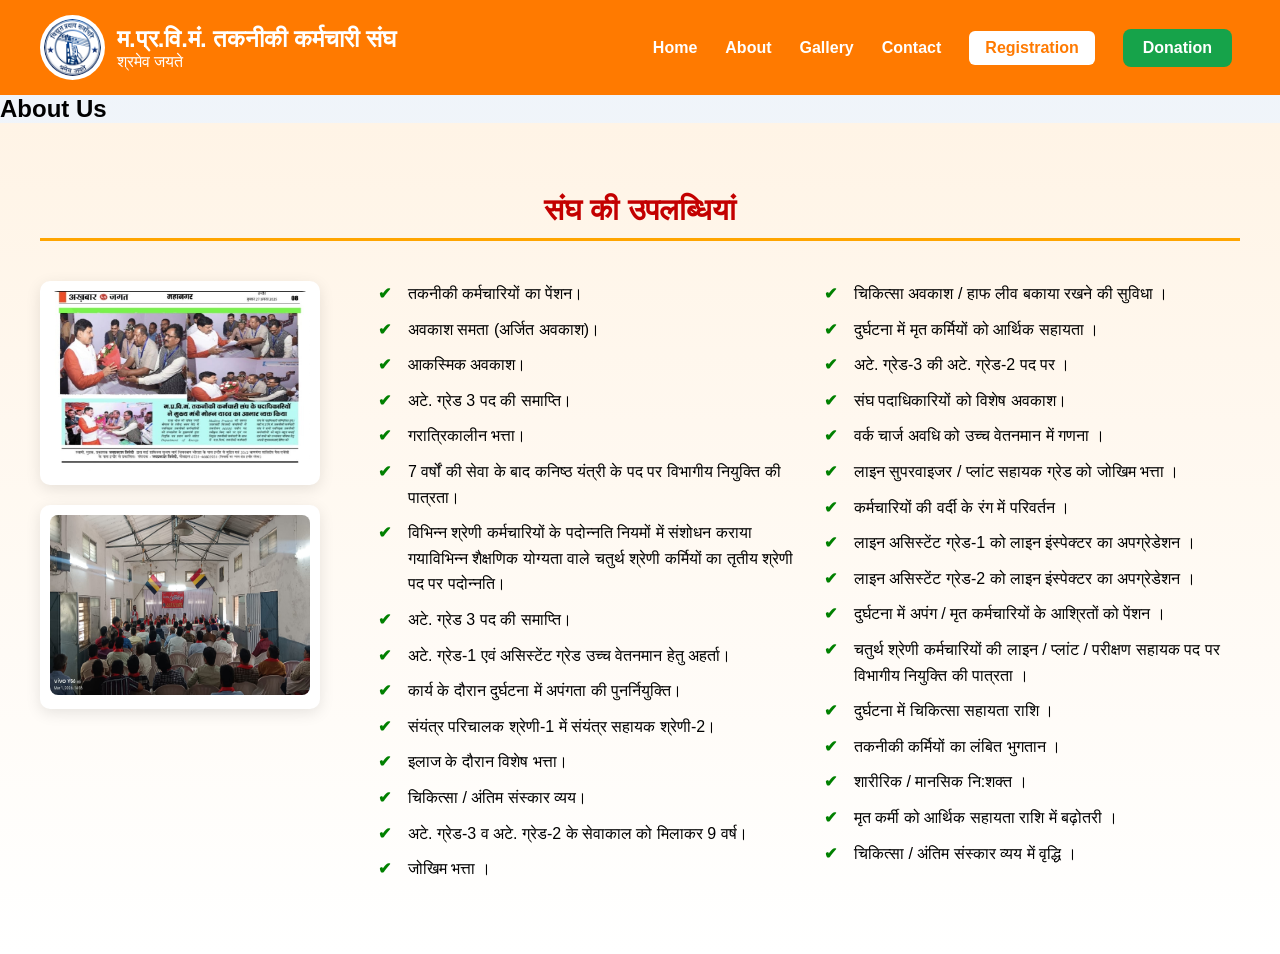
==== about.html @ b8887fcb "Added mpvmtks website files" ====
<!DOCTYPE html>
<html lang="hi">

<head>

<meta charset="UTF-8">
<title>About Us</title>

<link rel="stylesheet" href="style.css">

<meta name="viewport" content="width=device-width, initial-scale=1">

</head>

<body>

<header class="header">

<div class="logo-area">

<img src="images/logo.png">

<div>
<h2>म.प्र.वि.मं. तकनीकी कर्मचारी संघ</h2>
<p>श्रमेव जयते</p>
</div>

</div>

<nav>

<a href="index.html">Home</a>
<a href="about.html">About</a>
<a href="gallery.html">Gallery</a>
<a href="contact.html">Contact</a>
<a href="registration.html" class="register-btn">Registration</a>
<a href="donation.html" class="donation-btn">Donation</a>

</nav>

</header>



<!-- PAGE HEADER -->

<section class="page-header">



<h1>About Us</h1>

</section>



<!-- ABOUT CONTENT -->

<section class="achievement-section">

<h2 class="achievement-title">
संघ की उपलब्धियां
</h2>

<div class="achievement-wrapper">

<!-- LEFT IMAGES -->

<div class="achievement-images">

<div class="image-card">
<img src="images/achievement1.jpg">
</div>

<div class="image-card">
<img src="images/achievement2.jpg">
</div>

</div>


<!-- RIGHT SCROLL BOX -->

<ul class="achievement-list">

<li>तकनीकी कर्मचारियों का पेंशन।</li>

<li>अवकाश समता (अर्जित अवकाश)।</li>

<li>आकस्मिक अवकाश।</li>

<li>अटे. ग्रेड 3 पद की समाप्ति।</li>

<li>गरात्रिकालीन भत्ता।</li>

<li>7 वर्षों की सेवा के बाद कनिष्ठ यंत्री के पद पर विभागीय नियुक्ति की पात्रता।</li>

<li>विभिन्न श्रेणी कर्मचारियों के पदोन्नति नियमों में संशोधन कराया गयाविभिन्न शैक्षणिक योग्यता वाले चतुर्थ श्रेणी कर्मियों का तृतीय श्रेणी पद पर पदोन्नति।</li>

<li>अटे. ग्रेड 3 पद की समाप्ति।</li>

<li>अटे. ग्रेड-1 एवं असिस्टेंट ग्रेड उच्च वेतनमान हेतु अहर्ता।</li>

<li>कार्य के दौरान दुर्घटना में अपंगता की पुनर्नियुक्ति।</li>

<li>संयंत्र परिचालक श्रेणी-1 में संयंत्र सहायक श्रेणी-2।</li>

<li>इलाज के दौरान विशेष भत्ता।</li>

<li>चिकित्सा / अंतिम संस्कार व्यय।</li>

<li>अटे. ग्रेड-3 व अटे. ग्रेड-2 के सेवाकाल को मिलाकर 9 वर्ष।</li>

<li>जोखिम भत्ता ।</li>

<li>चिकित्सा अवकाश / हाफ लीव बकाया रखने की सुविधा ।</li>

<li>दुर्घटना में मृत कर्मियों को आर्थिक सहायता ।</li>

<li>अटे. ग्रेड-3 की अटे. ग्रेड-2 पद पर ।</li>

<li> संघ पदाधिकारियों को विशेष अवकाश।</li>

<li>वर्क चार्ज अवधि को उच्च वेतनमान में गणना ।</li>

<li>लाइन सुपरवाइजर / प्लांट सहायक ग्रेड को जोखिम भत्ता ।</li>

<li>कर्मचारियों की वर्दी के रंग में परिवर्तन ।</li>

<li>लाइन असिस्टेंट ग्रेड-1 को लाइन इंस्पेक्टर का अपग्रेडेशन ।</li>

<li>लाइन असिस्टेंट ग्रेड-2 को लाइन इंस्पेक्टर का अपग्रेडेशन ।</li>

<li>दुर्घटना में अपंग / मृत कर्मचारियों के आश्रितों को पेंशन ।</li>

<li>चतुर्थ श्रेणी कर्मचारियों की लाइन / प्लांट / परीक्षण सहायक पद पर विभागीय नियुक्ति की पात्रता ।</li>

<li>दुर्घटना में चिकित्सा सहायता राशि ।</li>

<li>तकनीकी कर्मियों का लंबित भुगतान ।</li>

<li>शारीरिक / मानसिक नि:शक्त ।</li>

<li>मृत कर्मी को आर्थिक सहायता राशि में बढ़ोतरी ।</li>

<li>चिकित्सा / अंतिम संस्कार व्यय में वृद्धि ।</li>


</ul>

</div>

</section>


</body>
</html>
---- style.css ----
*{
margin:0;
padding:0;
box-sizing:border-box;
font-family:Arial;
}

body{

  background: linear-gradient(
      to bottom,
      #eef3f9,
      #ffffff
  );
  
}

/* Mobile Open Button */

.mobile-open-btn {

display: none;

margin-top: 10px;

padding: 12px;

text-align: center;

background: #ff7a00;

color: white;

font-weight: bold;

border-radius: 8px;

text-decoration: none;

}

/* Only Mobile */

@media(max-width:768px){

iframe {

display: none;

}

.mobile-open-btn {

display: block;

}

}


/* ===== FINAL HOVER GAP FIX (MOST IMPORTANT) ===== */

/* invisible bridge banayega mouse ke liye */

.dropdown::after {

content: "";

position: absolute;

top: 100%;

left: 0;

width: 100%;

height: 15px;

/* invisible bridge */

background: transparent;

}


/* ===== FINAL SAFE DROPDOWN FIX ===== */

nav .dropdown{
position:relative;
}

nav .dropdown-content{

display:none;

position:absolute;

top:100%;
left:0;

background:rgba(0,0,0,0.85);

min-width:180px;

border-radius:6px;

z-index:99999;

}

/* Hover stable */

nav .dropdown:hover .dropdown-content{
display:block;
}

/* Gap remove */

nav .dropdown-content a{
display:block;
padding:10px 14px;
color:white;
text-decoration:none;
white-space:nowrap;
}
/* ===== STRONG DROPDOWN FIX ===== */

.dropdown {
position: relative;
display: inline-block;
}

/* dropdown button */

.dropbtn {
cursor: pointer;
display: inline-block;
}

/* dropdown content */

.dropdown-content {

display: none;

position: absolute;

top: 100%;   /* direct niche */

left: 0;

min-width: 180px;

background: rgba(0,0,0,0.8);

border-radius: 6px;

z-index: 9999;

/* IMPORTANT: gap remove */

padding-top: 0;
margin-top: 0;

}

/* hover open */

.dropdown:hover .dropdown-content {

display: block;

}

/* link styling */

.dropdown-content a {

display: block;

padding: 10px 14px;

color: white;

text-decoration: none;

}

/* hover effect */

.dropdown-content a:hover {

background: rgba(255,255,255,0.2);

}
  
  
/* ===== DROPDOWN HOVER STABLE FIX ===== */

nav .dropdown {
position: relative;
display: inline-block;
}

/* IMPORTANT: gap remove karega */

nav .dropdown-content {

display: none;

position: absolute;

top: 100%;   /* direct niche */
left: 0;

margin-top: 0;  /* gap remove */

min-width: 180px;

background: rgba(0,0,0,0.7);

border-radius: 6px;

z-index: 9999;

}

/* Hover stable */

nav .dropdown:hover .dropdown-content {
display: block;
}

/* Link styling */

nav .dropdown-content a {

display: block;

padding: 10px 14px;

color: white;

text-decoration: none;

white-space: nowrap;

}

/* Hover color */

nav .dropdown-content a:hover {

background: rgba(255,255,255,0.2);

}
  
/* ===== NAVBAR FINAL FIX ===== */

/* nav ko single line me force karega */

nav {

display: flex;
align-items: center;
justify-content: flex-end;
gap: 14px;

}

/* dropdown ko same line me rakhega */

nav .dropdown {

display: inline-flex;
align-items: center;
position: relative;

}

/* dropdown box proper niche aaye */

nav .dropdown-content {

display: none;

position: absolute;

top: 100%;
left: 0;

min-width: 180px;

background: rgba(0,0,0,0.6);

backdrop-filter: blur(6px);

border-radius: 6px;

z-index: 9999;

}

/* hover show */

nav .dropdown:hover .dropdown-content {

display: block;

}

/* buttons ko move hone se roke */

.register-btn,
.donation-btn {

white-space: nowrap;

}
  
/* ===== UNION BOOK DROPDOWN FIX (NEW CSS ONLY) ===== */

/* dropdown ko alag spacing dena */

nav .dropdown {
position: relative;
margin-left: 10px;
}

/* dropdown box proper niche aaye */

nav .dropdown-content {

display: none;

position: absolute;

top: 38px;   /* niche show hoga */
left: 0;

min-width: 180px;

background: rgba(0,0,0,0.6);

backdrop-filter: blur(6px);

border-radius: 6px;

z-index: 9999;

}

/* hover par show */

nav .dropdown:hover .dropdown-content {
display: block;
}

/* overlap stop karne ke liye spacing */

nav a,
nav .dropdown {
margin-right: 8px;
}

/* ===== MOBILE FIX ===== */

@media(max-width:768px){

nav {
flex-wrap: wrap;
}

/* mobile me dropdown click se open */

nav .dropdown:active .dropdown-content {
display: block;
}

}
  
  
/* Dropdown container */

.dropdown-content {
display: none;
position: absolute;

background: rgba(255,255,255,0.1); /* transparent */
backdrop-filter: blur(6px);

min-width: 180px;

border-radius: 6px;

box-shadow: 0px 8px 16px rgba(0,0,0,0.2);
}

.dropdown-content a {
color: white;
padding: 10px 14px;
display: block;
text-decoration: none;
}

.dropdown-content a:hover {
background: rgba(255,255,255,0.2);
}
/* Show on hover */

.dropdown:hover .dropdown-content {
display: block;
}

}

.video-slider {
    position: relative;
    overflow: hidden;
    padding: 20px 40px;
}

.video-track {
    display: flex;
    transition: transform 0.5s ease;
}

.video-item {
    min-width: 300px;
    margin-right: 20px;
}

.video-item video {
    width: 100%;
    height: 200px;
    object-fit: contain;
    background: black;
    border-radius: 10px;
}

/* Buttons */

.video-prev,
.video-next {
    position: absolute;
    top: 50%;
    transform: translateY(-50%);
    background: #c30000;
    color: white;
    border: none;
    font-size: 24px;
    padding: 10px 15px;
    cursor: pointer;
    border-radius: 50%;
}

.video-prev {
    left: 5px;
}

.video-next {
    right: 5px;
}
.video-container {
    display: grid;
    grid-template-columns: repeat(auto-fit, minmax(280px, 1fr));
    gap: 25px;
}

/* Video full दिखे — crop नहीं होगा */
.video-container video {
    width: 100%;
    height: 220px;          /* same height */
    object-fit: contain;    /* पूरा video दिखेगा */
    background: black;      /* side में black आएगा */
    border-radius: 10px;
}

/* About Section Highlight Box */

.about {
    background: #c30000;        /* light background */
    padding: 40px 20px;
    text-align: center;
}

/* Heading style */
.about-title {
    color: #c30000;
    font-size: 28px;
    font-weight: bold;
    margin-bottom: 5px;
}

/* Red underline */


/* Paragraph highlight box */
.about p {
    max-width: 900px;
    margin: auto;
    background: #ffffff;
    padding: 20px 25px;
    border-radius: 10px;

    /* highlight effect */
    box-shadow: 0 4px 12px rgba(0,0,0,0.1);

    font-size: 16px;
    line-height: 1.8;
    text-align: justify;
}

.about-title {
    color: #c30000;   /* red color */
    font-weight: bold;
}

/* हमारे बारे में वाली line */
.about .title-line {
    width: 120px;
    height: 4px;
    background: #c30000;
    margin: 8px 0 20px 0;   /* auto हटाया — left align */
    border-radius: 2px;
}
.title-line {
    width: 120px;
    height: 4px;
    background: #c30000;   /* same red color */
    margin: 8px auto 20px;
    border-radius: 2px;
}

/* प्रमुख मांगे जैसा same color */

.demand-title {
    color: #ff6600;
    font-weight: bold;
}

/* संघ की उपलब्धियां */
.achievement-title {
    color: #c30000 !important;
    font-weight: bold;
}

/* हमारी कार्य टीम */
.team-title {
    color: #c30000 !important;
    font-weight: bold;
}

/* प्रमुख मांगे वाला color (same style use करें) */
.demand-title {
    color: #ff6600;      /* orange color */
    font-weight: bold;
}

/* संघ की उपलब्धियां — same color */
.achievement-title {
    color: #c30000;      /* same as demand */
    font-weight: bold;
}

/* हमारी कार्य टीम — same color */
.team-title {
    color: #c30000;      /* same as demand */
    font-weight: bold;
}

/* ===== Video Section Same Theme ===== */

.video-section {

background: #d9cfc1;   /* same beige background */
padding: 70px 40px;

}

.video-title {

color: #c30000;   /* same red heading */
font-size: 30px;
font-weight: bold;
text-align: center;

}

/* Orange line नीचे */

.video-title::after {

content:"";
display:block;

width:100%;
height:5px;

background:#ff7a00;

margin-top:12px;

}

/* ===== Photo Gallery Same Theme ===== */

.gallery {

background: #d9cfc1;   /* same background */

}

.gallery h2 {

color: #c30000;   /* red heading */
font-size: 30px;
font-weight: bold;

}

.gallery h2::after {

content:"";
display:block;

width:100%;
height:5px;

background:#ff7a00;

margin-top:12px;

}

/* ===== Activities Heading Same Color as Demand ===== */

.activities {

background: #d9cfc1;   /* same beige background */
padding: 70px 40px;

}

.activity-title {

color: #c30000;   /* red text */
text-align: center;
font-size: 30px;
font-weight: bold;

}

.activity-title::after {

content:"";
display:block;

width:100%;
height:5px;

background:#ff7a00;  /* orange line */

margin-top:12px;

}

.gallery h2::after{
content:"";
display:block;

width:100%;
height:5px;

background:#ff7a00;

margin-top:12px;
border-radius:2px;
}

.activity-subtitle {
text-align: center;
margin-bottom: 20px;
}

.orange-line {
display: block;
color: orange;
font-weight: bold;
font-size: 18px;
margin-bottom: 5px;
}

.orange-line-hindi {
display: block;
color: orange;
font-weight: bold;
font-size: 16px;
}

/* ===== Gallery White Shadow Frame ===== */

.gallery-grid img {

  width: 100%;
  height: 250px;

  object-fit: cover;

  border-radius: 12px;

  padding: 8px;           /* ⭐ White frame */

  background: white;      /* ⭐ White border look */

  box-shadow: 0 6px 18px rgba(0,0,0,0.15);

  transition: transform 0.3s ease,
              box-shadow 0.3s ease;

  cursor: pointer;

}


/* Hover Effect */

.gallery-grid img:hover {

  transform: scale(1.05);

  box-shadow: 0 12px 30px rgba(0,0,0,0.25);

}

/* TOP BAR */

.top-bar{
background:#111;
color:white;
display:flex;
justify-content:space-between;
align-items:center;
padding:16px 40px;
font-size:16px;
}

.activity-slider {
    position: relative;
    overflow: hidden;
    width: 100%;
}

.top-left,
.top-right{
display:flex;
align-items:center;
gap:8px;
}


/* HEADER */

.header{
display:flex;
justify-content:space-between;
align-items:center;
padding:15px 40px;
background:#ff7a00;
color:white;
}

.logo-area{
display:flex;
align-items:center;
gap:12px;
}

.logo-area img{
height:65px;
width:auto;
background:white;
padding:4px;
border-radius:50%;
}

nav{
display:flex;
align-items:center;
gap:20px;
}

nav a{
color:white;
text-decoration:none;
font-weight:bold;
font-size:16px;
}

/* Buttons */

.register-btn{
background:white;
color:#ff7a00;
padding:8px 16px;
border-radius:6px;
}

.register-btn:hover{
background:#ffe5cc;
}

.donation-btn{
background:#16a34a;
color:white;
padding:10px 20px;
border-radius:8px;
text-decoration:none;
font-weight:bold;
}

.donation-btn:hover{
background:#15803d;
}


/* SLIDER */

.slider{
width:100%;
overflow:hidden;
}

.slides img{
width:100%;
height:450px;
object-fit:cover;
display:none;
}

.slides img:first-child{
display:block;
}


/* ABOUT */

.about{
padding:60px;
text-align:center;
background:white;
}

.about h2{
color:#ff7a00;
margin-bottom:15px;
}

.achievement-list {
  list-style: none;
  padding-left: 0;
}

.achievement-list li {
  position: relative;
  padding-left: 28px;
  margin-bottom: 10px;
}

.achievement-list li::before {
  content: "✔";
  position: absolute;
  left: 0;
  color: green;
  font-weight: bold;
}

/* ===== Achievement Section ===== */

/* ===== Achievement Section Orange Theme ===== */

.achievement-section{

  padding:70px 40px;

  background: linear-gradient(
      to bottom,
      #fff4e6,
      #ffffff
  );

}

.achievement-title {
  text-align: center;
  font-size: 26px;
  color: #c40000;
  margin-bottom: 30px;
  border-bottom: 3px solid orange;
  padding-bottom: 10px;
}

.achievement-wrapper {
  display: flex;
  gap: 40px;
  max-width: 1200px;
  margin: auto;
}

/* LEFT IMAGES */

.achievement-images {
  flex: 1;
}

.image-card {
  background: white;
  padding: 10px;
  border-radius: 12px;
  margin-bottom: 25px;
  box-shadow: 0 4px 10px rgba(0,0,0,0.1);
}

.image-card img {
  width: 100%;
  border-radius: 10px;
}

/* RIGHT BOX */

.achievement-content {
  flex: 2;
  background: #eeeeee;
  padding: 20px;
  border-radius: 12px;

  height: 420px;   /* Scroll height */
  overflow-y: auto;  /* Scroll enable */

  box-shadow: 0 4px 10px rgba(0,0,0,0.1);
}

/* MULTI COLUMN LIST */

.achievement-list {
  list-style: none;
  padding: 0;

  column-count: 2;  /* ⭐ 2 Column */
  column-gap: 30px;
}

.achievement-list li {
  break-inside: avoid;

  position: relative;
  padding-left: 26px;
  margin-bottom: 12px;

  line-height: 1.6;
}

.achievement-list li::before {
  content: "✔";
  position: absolute;
  left: 0;
  color: orange;
  font-weight: bold;
}

.image-card {
  width: 280px;
}

.image-card img {
  height: 180px;
}

/* Scroll Style */

.achievement-content::-webkit-scrollbar {
  width: 6px;
}

.achievement-content::-webkit-scrollbar-thumb {
  background: orange;
  border-radius: 10px;
}

/* ===== Achievement Section ===== */

/* ===== Achievement Section Orange Theme ===== */

.achievement-section{

  padding:70px 40px;

  background: linear-gradient(
      to bottom,
      #fff4e6,
      #ffffff
  );

}



.achievement-title {
  text-align: center;
  font-size: 30px;
  color: #003366;
  margin-bottom: 40px;
  font-weight: bold;
}

.achievement-wrapper {
  display: flex;
  gap: 40px;
  max-width: 1200px;
  margin: auto;
  align-items: flex-start;
}

/* Images */

.achievement-images {
  flex: 1;
}

.image-card {
  margin-bottom: 20px;
  overflow: hidden;
  border-radius: 12px;
}

.image-card img {
  width: 100%;
  border-radius: 12px;
  transition: 0.3s;
}

.image-card img:hover {
  transform: scale(1.05);
}

/* Content */

.achievement-content {
  flex: 2;
}

/* List Style */

.achievement-list {
  list-style: none;
  padding: 0;
}

.achievement-list li {
  position: relative;
  padding-left: 30px;
  margin-bottom: 14px;
  font-size: 16px;
  line-height: 1.6;
}

.achievement-list li::before {
  content: "✔";
  position: absolute;
  left: 0;
  color: green;
  font-weight: bold;
}



/* VIDEO SECTION */

.video-section{
padding:60px 20px;
background:#f7f7f7;
text-align:center;
}

.video-title{
font-size:28px;
color:#c30000;
margin-bottom:30px;
}

.video-container{
display:flex;
justify-content:center;
gap:30px;
flex-wrap:wrap;
}

.video-container video{
width:420px;
border-radius:10px;
box-shadow:0 8px 20px rgba(0,0,0,0.15);
}


/* ACTIVITIES */

.activities{
padding:80px 40px;
background:#f8f8f8;
text-align:center;
}

.activity-title{
font-size:32px;
margin-bottom:50px;
position:relative;
}

.activity-title::after{
content:"";
display:block;

width:100%;        /* ⭐ Full width */
height:5px;

background:#ff7a00;

margin-top:12px;
border-radius:2px;
}

.activity-container{
display:flex;
justify-content:center;
gap:35px;
flex-wrap:wrap;
}

.activity{
background:white;
width:320px;
padding:20px;
border-radius:12px;
box-shadow:0 6px 20px rgba(0,0,0,0.08);
transition:0.3s;
}

.activity:hover{
transform:translateY(-8px);
box-shadow:0 10px 30px rgba(0,0,0,0.15);
}

.activity img {
    width: 100%;
    height: 200px;
    object-fit: cover;
}

.activity-img img{
width:100%;
height:200px;
object-fit:cover;
transition:0.4s;
}

.activity:hover img{
transform:scale(1.1);
}

.activity h3{
font-size:20px;
margin-bottom:8px;
color:#333;
}

.activity p{
font-size:15px;
color:#666;
}


/* GALLERY */

.gallery{
padding:60px;
text-align:center;
background:white;
}

.gallery-grid{
display:grid;
grid-template-columns:repeat(3,1fr);
gap:20px;
margin-top:30px;
}

.gallery-grid img{
width:100%;
height:250px;
object-fit:cover;
border-radius:8px;
}


/* DEMAND SECTION */

/* ===== Demand Section Premium Background ===== */

.demand-section{

  padding:70px 40px;

  background: linear-gradient(
      to bottom,
      #fff4e6,
      #ffffff
  );

}

.demand-title{
text-align:center;
font-size:30px;
color:#c30000;
margin-bottom:40px;
border-bottom:3px solid #ff7a00;
padding-bottom:12px;
}

.demand-wrapper{
display:grid;
grid-template-columns:420px 1fr;
gap:40px;
max-width:1300px;
margin:auto;
}

.demand-images{
display:flex;
flex-direction:column;
gap:25px;
}

.image-card{
background:white;
padding:10px;
border-radius:10px;
box-shadow:0 4px 15px rgba(0,0,0,0.1);
}

.image-card img{
width:100%;
border-radius:8px;
}

.demand-content{
background:white;
padding:30px;
border-radius:10px;
box-shadow:0 5px 20px rgba(0,0,0,0.08);
}

.demand-list{
list-style:none;
padding:0;
margin:0;
}

.demand-list li{
position:relative;
padding-left:28px;
margin-bottom:16px;
line-height:1.7;
font-size:16px;
color:#333;
text-align:justify;
}

.demand-list li::before{
content:"✔";
position:absolute;
left:0;
top:2px;
color:#ff7a00;
font-weight:bold;
}


/* TEAM */

.team-section{
padding:70px 40px;
background:#f7f7f7;
text-align:center;
}

.team-title{
font-size:32px;
margin-bottom:40px;
}

.team-container{
display:grid;
grid-template-columns:repeat(4,1fr);
gap:30px;
max-width:1300px;
margin:auto;
}

.team-card{
background:white;
padding:30px;
border-radius:10px;
box-shadow:0 5px 20px rgba(0,0,0,0.08);
transition:0.3s;
}

.team-card:hover{
transform:translateY(-5px);
}

.team-card img{
width:140px;
height:140px;
border-radius:50%;
object-fit:cover;
margin-bottom:15px;
}

.team-card h3{
font-size:18px;
margin-bottom:5px;
}

.team-card p{
font-size:14px;
color:#666;
}


/* FOOTER */

footer{
background:#222;
color:white;
text-align:center;
padding:20px;
margin-top:40px;
}


/* QR */

#qrcode{
display:flex;
justify-content:center;
align-items:center;
margin-top:15px;
}


/* ================= MOBILE ================= */

@media(max-width:900px){

.top-bar{
flex-direction:column;
gap:5px;
text-align:center;
}

.header{
flex-direction:column;
gap:10px;
text-align:center;
}

nav{
flex-wrap:wrap;
justify-content:center;
}

.slides img{
height:250px;
}

.gallery-grid{
grid-template-columns:1fr 1fr;
}

.demand-wrapper{
grid-template-columns:1fr;
}

.team-container{
grid-template-columns:repeat(2,1fr);
}

.video-container video{
width:100%;
}

.about{
padding:40px 20px;
}

.activities{
padding:60px 20px;
}

.gallery{
padding:40px 20px;
}



.team-section{
padding:50px 20px;
}

}

/* ABOUT PAGE */

.about-container{
display:flex;
gap:40px;
align-items:flex-start;
max-width:1200px;
margin:auto;
padding:40px 20px;
}

.about-images{
flex:1;
display:grid;
grid-template-columns:1fr;
gap:15px;
}

.about-images img{
width:100%;
border-radius:10px;
}

.about-text{
flex:1;
}

.achievement-list{
padding-left:18px;
}

.achievement-list li{
margin-bottom:10px;
line-height:1.6;
}


/* MOBILE */

@media(max-width:768px){

.about-container{
flex-direction:column;
padding:20px;
}

.about-images{
grid-template-columns:1fr;
}

.about-text h2{
font-size:20px;
}

.achievement-list li{
font-size:15px;
}

.page-header{
padding:20px;
text-align:center;
}

.breadcrumb{
font-size:14px;
}

}

/* GALLERY PAGE */

.gallery-container{
max-width:1200px;
margin:auto;
padding:40px 20px;

display:grid;
grid-template-columns:repeat(3,1fr);
gap:20px;
}

.gallery-container img{
width:100%;
height:220px;
object-fit:cover;
border-radius:10px;
transition:0.3s;
cursor:pointer;
}

.gallery-container img:hover{
transform:scale(1.05);
}


/* TABLET */

@media(max-width:900px){

.gallery-container{
grid-template-columns:repeat(2,1fr);
}

}


/* MOBILE */

@media(max-width:600px){

.gallery-container{
grid-template-columns:1fr;
padding:20px;
}

.gallery-container img{
height:auto;
}

.page-header{
text-align:center;
padding:20px;
}

}

@media(max-width:500px){

.gallery-grid{
grid-template-columns:1fr;
}

.team-container{
grid-template-columns:1fr;
}

nav a{
font-size:14px;
}

.logo-area img{
height:55px;
}

}

/* CONTACT PAGE */

.contact-section{
padding:40px 20px;
background:#fff5eb;
}

.contact-container{
max-width:1100px;
margin:auto;
display:flex;
gap:40px;
}

.contact-info{
flex:1;
background:white;
padding:25px;
border-radius:10px;
box-shadow:0 8px 20px rgba(0,0,0,0.05);
}

.contact-info h2{
color:#ff7a00;
margin-bottom:10px;
}

.contact-form{
flex:1;
background:white;
padding:25px;
border-radius:10px;
box-shadow:0 8px 20px rgba(0,0,0,0.05);
}

.contact-form h2{
color:#ff7a00;
margin-bottom:15px;
}

.contact-form form{
display:flex;
flex-direction:column;
gap:12px;
}

.contact-form input,
.contact-form textarea{
padding:12px;
border:1px solid #ccc;
border-radius:6px;
font-size:14px;
}

.contact-form textarea{
height:120px;
resize:none;
}

.contact-form button{
background:#ff7a00;
color:white;
border:none;
padding:14px;
border-radius:8px;
font-size:16px;
cursor:pointer;
}

.contact-form button:hover{
background:#e66900;
}

.activity-slider {
    display: flex;
    align-items: center;
    position: relative;
    overflow: hidden;
}

.activity-track {
    display: flex;
    transition: transform 0.5s ease;
}

/* ❌ पुराना remove करो */
/*
.activity {
    min-width: 300px;
}
*/

/* ✅ यह use करो */
.activity-track .activity {
    width: 320px;     /* पहले जैसा */
    min-width: 320px; /* slider के लिए जरूरी */
    margin: 10px;
}
}

.prev, .next {
    position: absolute;
    top: 50%;
    transform: translateY(-50%);
    background: rgba(0,0,0,0.6);
    color: #fff;
    border: none;
    padding: 12px 16px;
    cursor: pointer;
    z-index: 999;
    font-size: 18px;
    border-radius: 6px;
}

/* थोड़ा बाहर लाओ ताकि दिखे */
.prev { left: -10px; }
.next { right: -10px; }



/* MAP */

.map-section{
margin-top:30px;
}

/* MOBILE */

@media(max-width:768px){

.contact-container{
flex-direction:column;
gap:20px;
}

.contact-section{
padding:20px;
}

.contact-info,
.contact-form{
padding:20px;
}

.contact-form input,
.contact-form textarea{
font-size:16px;
}


/* ===== Achievement Mobile Fix ===== */

@media(max-width:768px){

/* Layout vertical करो */

.achievement-wrapper{

  display: flex;

  flex-direction: column;

  gap: 20px;

}

/* Images center करो */

.achievement-images{

  flex-direction: row;

  justify-content: center;

  gap: 15px;

}

/* Image size छोटा करो */

.image-card{

  width: 140px;

}

.image-card img{

  height: 100px;

  object-fit: cover;

}

/* List 1 column में */

.achievement-list{

  column-count: 1;

}

/* Text readable */

.achievement-list li{

  font-size: 15px;

  line-height: 1.5;

}




}





}
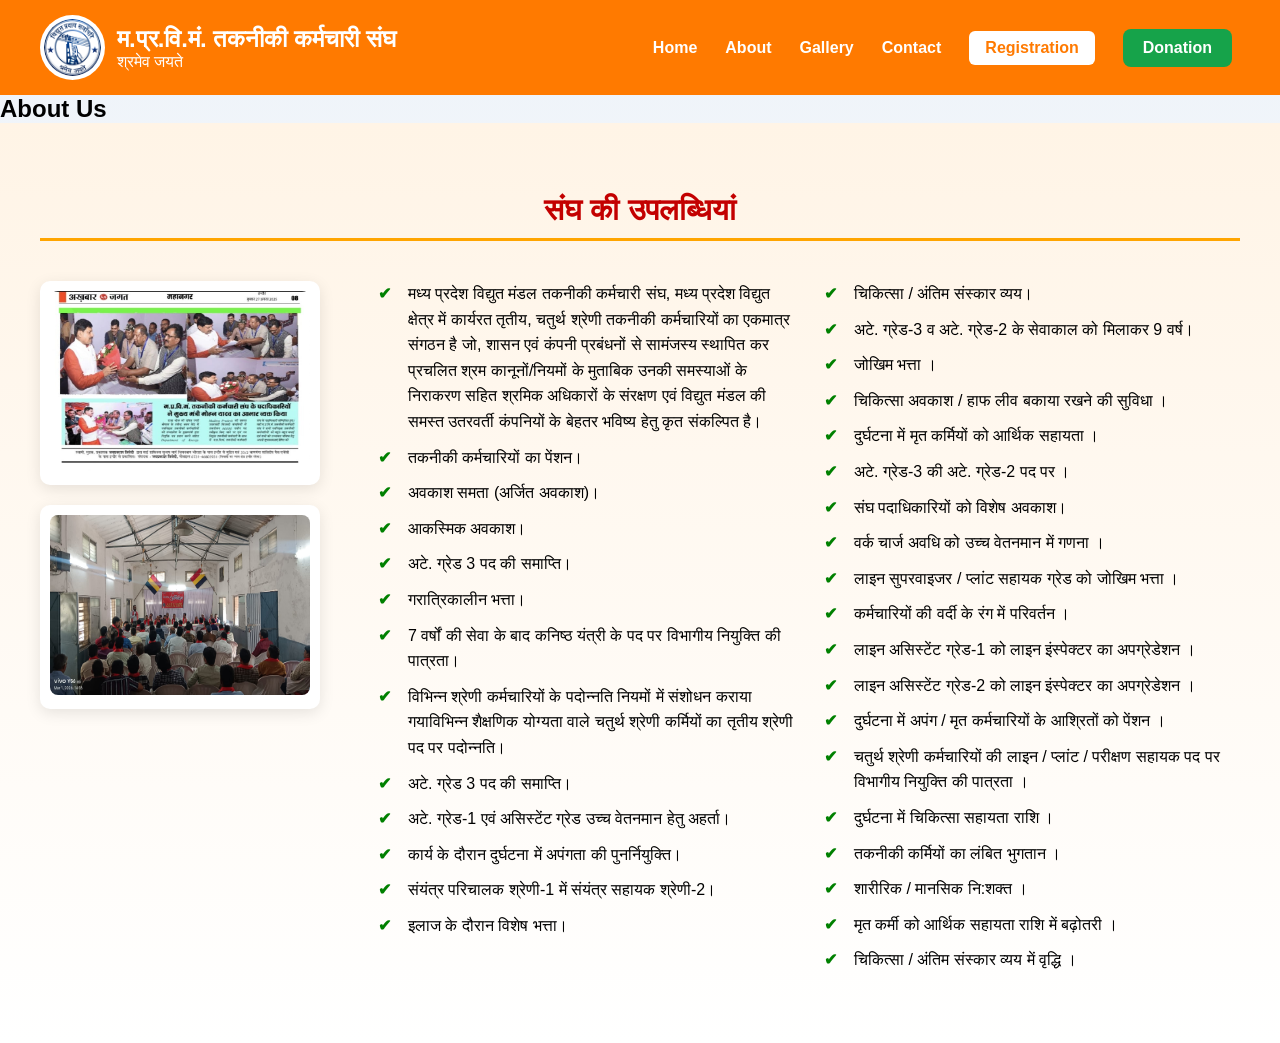
==== commit 4f0c3aca: "Update about.html" ====
--- a/about.html
+++ b/about.html
@@ -83,6 +83,8 @@
 
 <ul class="achievement-list">
 
+<li>मध्य प्रदेश विद्युत मंडल तकनीकी कर्मचारी संघ, मध्य प्रदेश विद्युत क्षेत्र में कार्यरत तृतीय, चतुर्थ श्रेणी तकनीकी कर्मचारियों का एकमात्र संगठन है जो, शासन एवं कंपनी प्रबंधनों से सामंजस्य स्थापित कर प्रचलित श्रम कानूनों/नियमों के मुताबिक उनकी समस्याओं के निराकरण सहित श्रमिक अधिकारों के संरक्षण एवं विद्युत मंडल की समस्त उतरवर्ती कंपनियों के बेहतर भविष्य हेतु कृत संकल्पित है।</li>
+
 <li>तकनीकी कर्मचारियों का पेंशन।</li>
 
 <li>अवकाश समता (अर्जित अवकाश)।</li>
@@ -154,4 +156,4 @@
 
 
 </body>
-</html>+</html>
--- a/style.css
+++ b/style.css
@@ -13,6 +13,64 @@
       #ffffff
   );
   
+}
+
+/* ================= GLOBAL MOBILE FIX ================= */
+
+body {
+    overflow-x: hidden;
+}
+
+/* ===== VIDEO SLIDER FIX ===== */
+
+.video-slider {
+    position: relative;
+    overflow: hidden;
+    padding: 10px;
+}
+
+.video-track {
+    display: flex;
+    transition: transform 0.4s ease;
+    gap: 12px;
+}
+
+.video-item {
+    flex: 0 0 auto;
+    width: 320px;
+}
+
+.video-item video {
+    width: 100%;
+    height: auto;
+    border-radius: 10px;
+}
+
+/* ===== MOBILE ===== */
+
+@media (max-width: 768px) {
+
+    .video-item {
+        width: 92vw;
+        min-width: 92vw;
+    }
+
+    .video-prev,
+    .video-next {
+        display: none;
+    }
+
+}
+
+/* ===== ACTIVITIES MOBILE FIX ===== */
+
+@media (max-width: 768px) {
+
+.activity-track .activity {
+    width: 90vw;
+    min-width: 90vw;
+}
+
 }
 
 /* Mobile Open Button */
@@ -1778,13 +1836,58 @@
 
 }
 
-
-
-
-}
-
-
-
-
-
-}+/* ===== STRONG MOBILE NAV + TITLE FIX ===== */
+
+@media (max-width:768px){
+
+/* LOGO AREA FIX */
+
+.logo-area{
+    flex-direction: column !important;
+    align-items: center !important;
+    text-align: center !important;
+}
+
+.logo-area h2{
+    font-size: 14px !important;
+    line-height: 1.3 !important;
+    white-space: normal !important;
+}
+
+/* NAV BUTTON FIX */
+
+nav{
+    display: flex !important;
+    flex-wrap: wrap !important;
+    justify-content: center !important;
+    gap: 6px !important;
+}
+
+/* REGISTRATION + DONATION SAME LINE */
+
+.register-btn,
+.donation-btn{
+    display: inline-block !important;
+    padding: 6px 12px !important;
+    font-size: 14px !important;
+}
+
+/* dono ko last me ek line me rakhega */
+
+.register-btn{
+    order: 100 !important;
+}
+
+.donation-btn{
+    order: 101 !important;
+}
+
+}
+
+}
+
+
+
+
+
+}
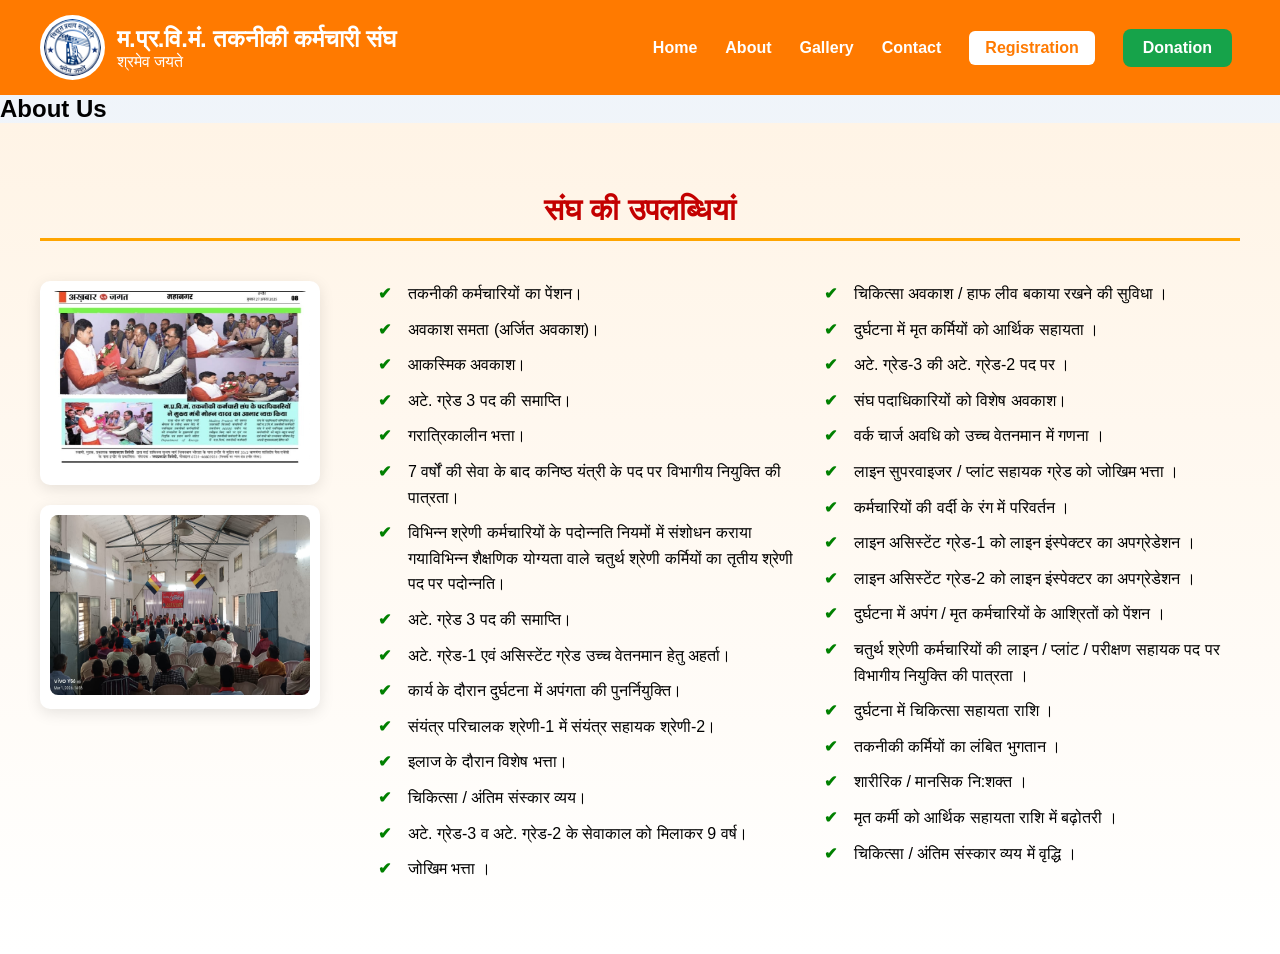
==== commit cf49d4ef: "Update about.html" ====
--- a/about.html
+++ b/about.html
@@ -83,7 +83,6 @@
 
 <ul class="achievement-list">
 
-<li>मध्य प्रदेश विद्युत मंडल तकनीकी कर्मचारी संघ, मध्य प्रदेश विद्युत क्षेत्र में कार्यरत तृतीय, चतुर्थ श्रेणी तकनीकी कर्मचारियों का एकमात्र संगठन है जो, शासन एवं कंपनी प्रबंधनों से सामंजस्य स्थापित कर प्रचलित श्रम कानूनों/नियमों के मुताबिक उनकी समस्याओं के निराकरण सहित श्रमिक अधिकारों के संरक्षण एवं विद्युत मंडल की समस्त उतरवर्ती कंपनियों के बेहतर भविष्य हेतु कृत संकल्पित है।</li>
 
 <li>तकनीकी कर्मचारियों का पेंशन।</li>
 
--- a/style.css
+++ b/style.css
@@ -13,6 +13,35 @@
       #ffffff
   );
   
+}
+
+
+.running-text{
+    width:100%;
+    overflow:hidden;
+    background:#c62828;
+    color:#fff;
+    padding:12px 0;
+    border-radius:8px;
+    margin-bottom:20px;
+    white-space:nowrap;
+}
+
+.running-content{
+    display:inline-block;
+    padding-left:100%;
+    animation:scrollText 25s linear infinite;
+    font-size:18px;
+    font-weight:bold;
+}
+
+@keyframes scrollText{
+    0%{
+        transform:translateX(0);
+    }
+    100%{
+        transform:translateX(-100%);
+    }
 }
 
 /* ================= GLOBAL MOBILE FIX ================= */
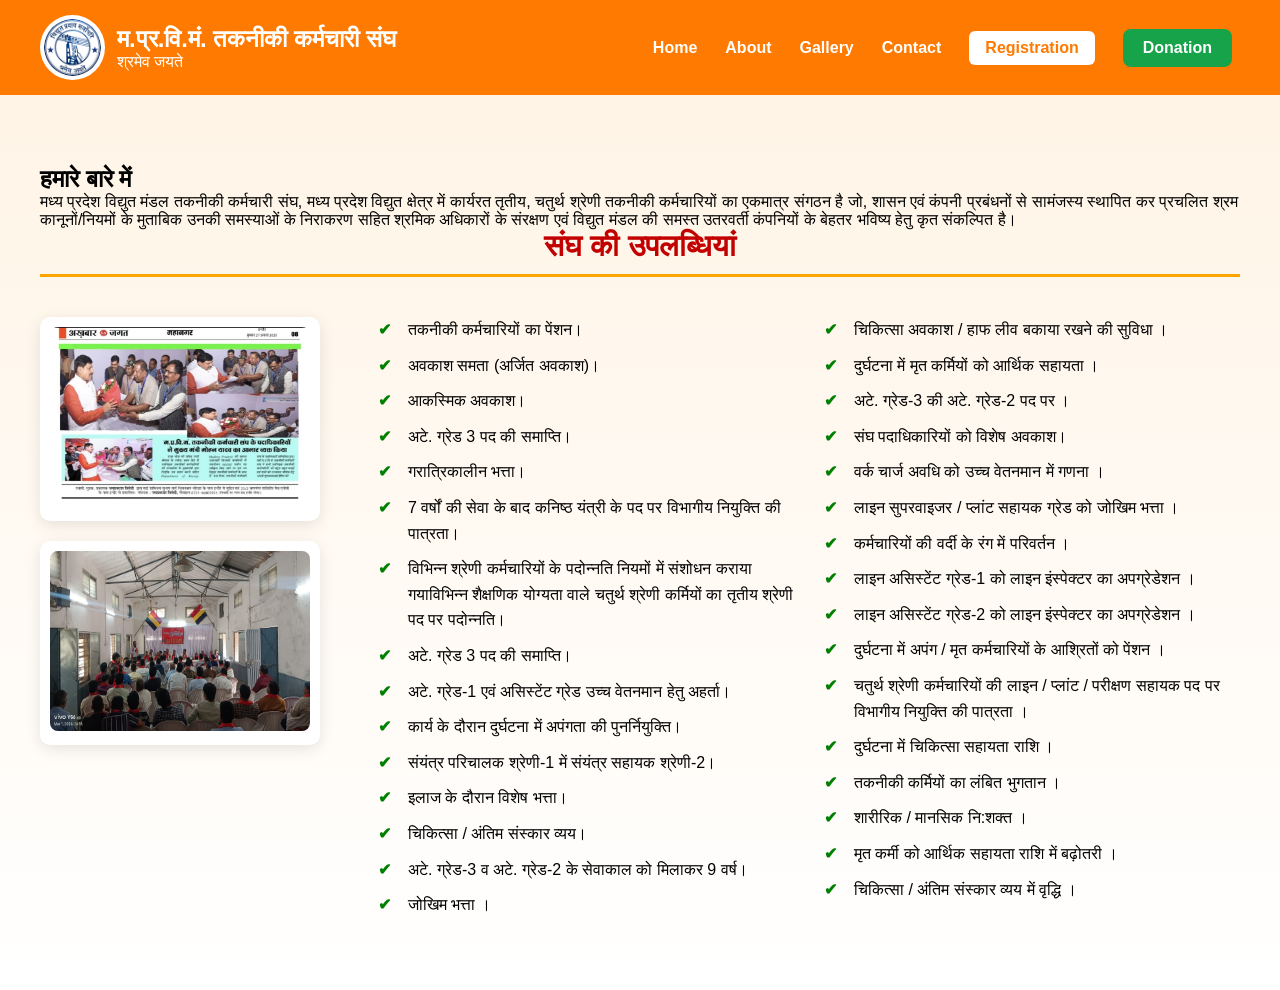
==== commit 2d6fd182: "Update about.html" ====
--- a/about.html
+++ b/about.html
@@ -48,7 +48,7 @@
 
 
 
-<h1>About Us</h1>
+
 
 </section>
 
@@ -57,6 +57,20 @@
 <!-- ABOUT CONTENT -->
 
 <section class="achievement-section">
+
+<section class="about-box-section">
+
+<div class="about-box">
+
+<h2>हमारे बारे में</h2>
+
+<p>
+मध्य प्रदेश विद्युत मंडल तकनीकी कर्मचारी संघ, मध्य प्रदेश विद्युत क्षेत्र में कार्यरत तृतीय, चतुर्थ श्रेणी तकनीकी कर्मचारियों का एकमात्र संगठन है जो, शासन एवं कंपनी प्रबंधनों से सामंजस्य स्थापित कर प्रचलित श्रम कानूनों/नियमों के मुताबिक उनकी समस्याओं के निराकरण सहित श्रमिक अधिकारों के संरक्षण एवं विद्युत मंडल की समस्त उतरवर्ती कंपनियों के बेहतर भविष्य हेतु कृत संकल्पित है।
+</p>
+
+</div>
+
+</section>
 
 <h2 class="achievement-title">
 संघ की उपलब्धियां
--- a/style.css
+++ b/style.css
@@ -30,7 +30,7 @@
 .running-content{
     display:inline-block;
     padding-left:100%;
-    animation:scrollText 25s linear infinite;
+    animation:scrollText 60s linear infinite;
     font-size:18px;
     font-weight:bold;
 }
